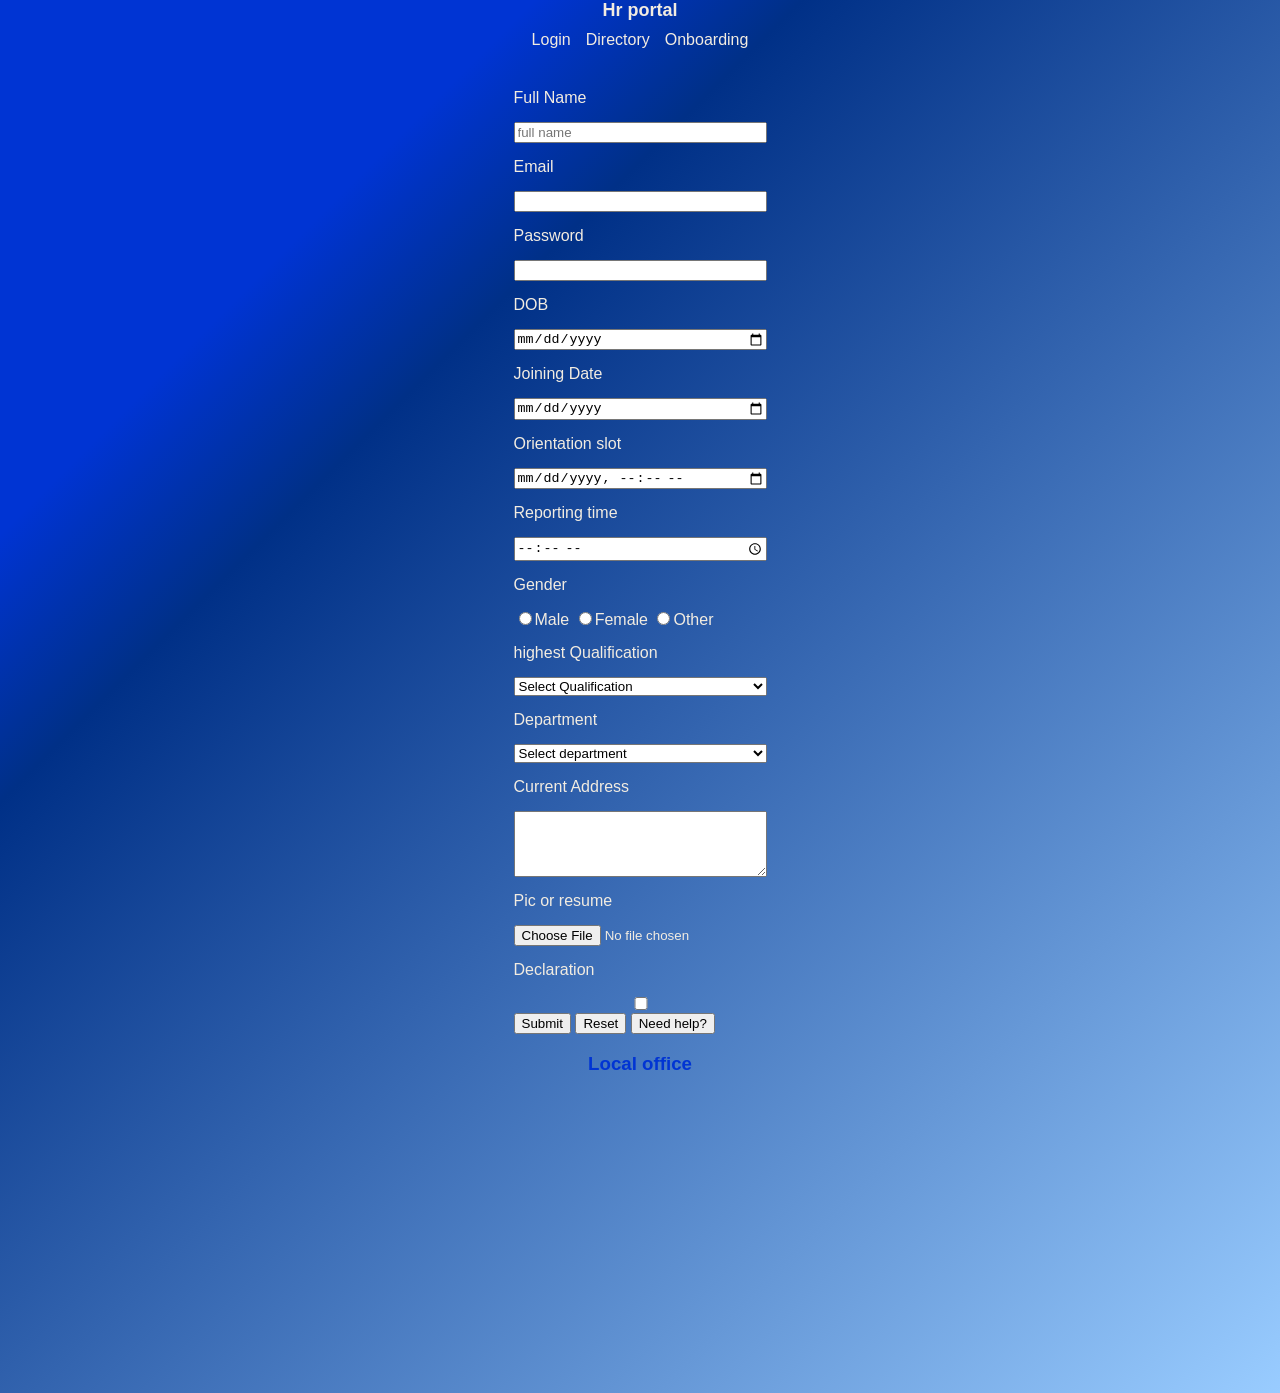
==== wpt/assignment-1/hrPortal/onboarding.html @ 8fc67a82 "Add:assignment 1 hrportal done" ====
<!DOCTYPE html>
<html lang="en">
  <head>
    <meta charset="UTF-8" />
    <meta name="viewport" content="width=device-width,initial-scale=1.0" />
    <title>Onboarding page</title>
    <link rel="stylesheet" href="style.css" />
  </head>
  <body>
    <nav class="navbar">
      <div class="title">Hr portal</div>
      <div id="nav-elem">
        <a href="login.html" style="text-decoration: none">Login</a>
        <a href="directory.html" style="text-decoration: none">Directory</a>
        <a href="onboarding.html" style="text-decoration: none">Onboarding</a>
      </div>
    </nav>
    <form class="onboarding" action="/onboarding" method="post">
      <div id="onboarding-form">
        <label for="full-name">Full Name</label>
        <input type="text" placeholder="full name" required />

        <label for="offical-email">Email</label>
        <input type="email" required />

        <label for="temporary-password">Password</label>
        <input type="password" required />

        <label for="date-of-birth">DOB</label>
        <input type="date" required />

        <label for="joining-date">Joining Date</label>
        <input type="date" required />

        <label for="orientation-slot">Orientation slot</label>
        <input type="datetime-local" required />

        <label for="reporting-time">Reporting time</label>
        <input type="time" required />

        <label for="gender">Gender</label>
        <div id="radio">
          <input
            type="radio"
            id="male"
            name="gender"
            value="male"
            required
          /><label>Male</label>
          <input
            type="radio"
            id="female"
            name="gender"
            value="female"
            required
          /><label>Female</label>
          <input
            type="radio"
            id="other"
            name="gender"
            value="other"
            required
          /><label>Other</label>
        </div>

        <label for="highest-qualification" required
          >highest Qualification</label
        >
        <select id="highest-qual" name="qualification" required>
          <option value="">Select Qualification</option>
          <option value="bachelors">Bachelor's</option>
          <option value="masters">Master's</option>
          <option value="phd">PHD</option>
        </select>

        <label for="department">Department</label>
        <select id="department" name="dept" required>
          <option value="">Select department</option>
          <option value="it">IT</option>
          <option value="elec">Elec</option>
          <option value="management">Management</option>
          <option value="commerce">Commerce</option>
        </select>

        <label for="current-address">Current Address</label>
        <textarea id="curr-address" name="address" rows="4" required></textarea>

        <label for="passport-pic-or-resume">Pic or resume</label>
        <input
          type="file"
          id="passport-or-resume"
          name="document-upload"
          required
        />

        <label for="declaration">Declaration</label>
        <input type="checkbox" id="declaration" required />
      </div>

      <div class="form-btns">
        <button type="submit">Submit</button>
        <button type="reset">Reset</button>
        <button type="button" id="help">Need help?</button>
      </div>
    </form>
    <h3>Local office</h3>
    <iframe src="https://google.com/maps/embed" width="100%" height="300" style="border:0" allowedfullscreen loading = "lazy" referrerpolicy = "no-referrer-when-downgrade"></iframe>
  </body>
</html>
---- wpt/assignment-1/hrPortal/style.css ----
* {
  box-sizing: border-box;
}

.login-card {
  max-width: 400px;
  width: 100%;
  
  background-color: #99ccff;
  border: 4px solid #f2ece1;
  border-radius: 20px;
  margin: auto;
  padding: 30px;
}

body {
  min-height: 100vh;
  background: linear-gradient(135deg, #0034d3 20%, #003087 30%, #99ccff 100%);
  margin: 0;
  background-color: #0034d3;
  display: flex;
  flex-direction:column;
  justify-content: center;
  align-items: center;
  font-family: sans-serif;
  color:#0034d3;
}

#card {
  display: flex;
  flex-direction: column;
  gap: 10px;
}
#submitbtn{
    background-color:#0034d3;
    border:none;
    transition: background-color 0.2s ease-in-out;
    color:#f2ece1;
}
#submitbtn:hover{
    background-color:#003087;
}

.navbar{
    display:flex;
    flex-direction:column;
    gap:10px;
    color:#f2ece1;
    margin-bottom:40px;
    align-items:center;
}
.navbar .title {
    font-weight: bold;
    font-size:18px;
}
#nav-elem{
    display:flex;
    gap:15px;
}

#nav-elem a {
    color:#f2ece1;
    transition:color 0.2s ease-in-out;
}

#nav-elem a:hover{
    color:#003087;
}

.employee-table{
    color:#f2ece1;
}
.total-count{
    color:#f2ece1;
}

#onboarding-form{
    display:flex;
    flex-direction:column;
    gap:15px;
    color:#f2ece1;
}
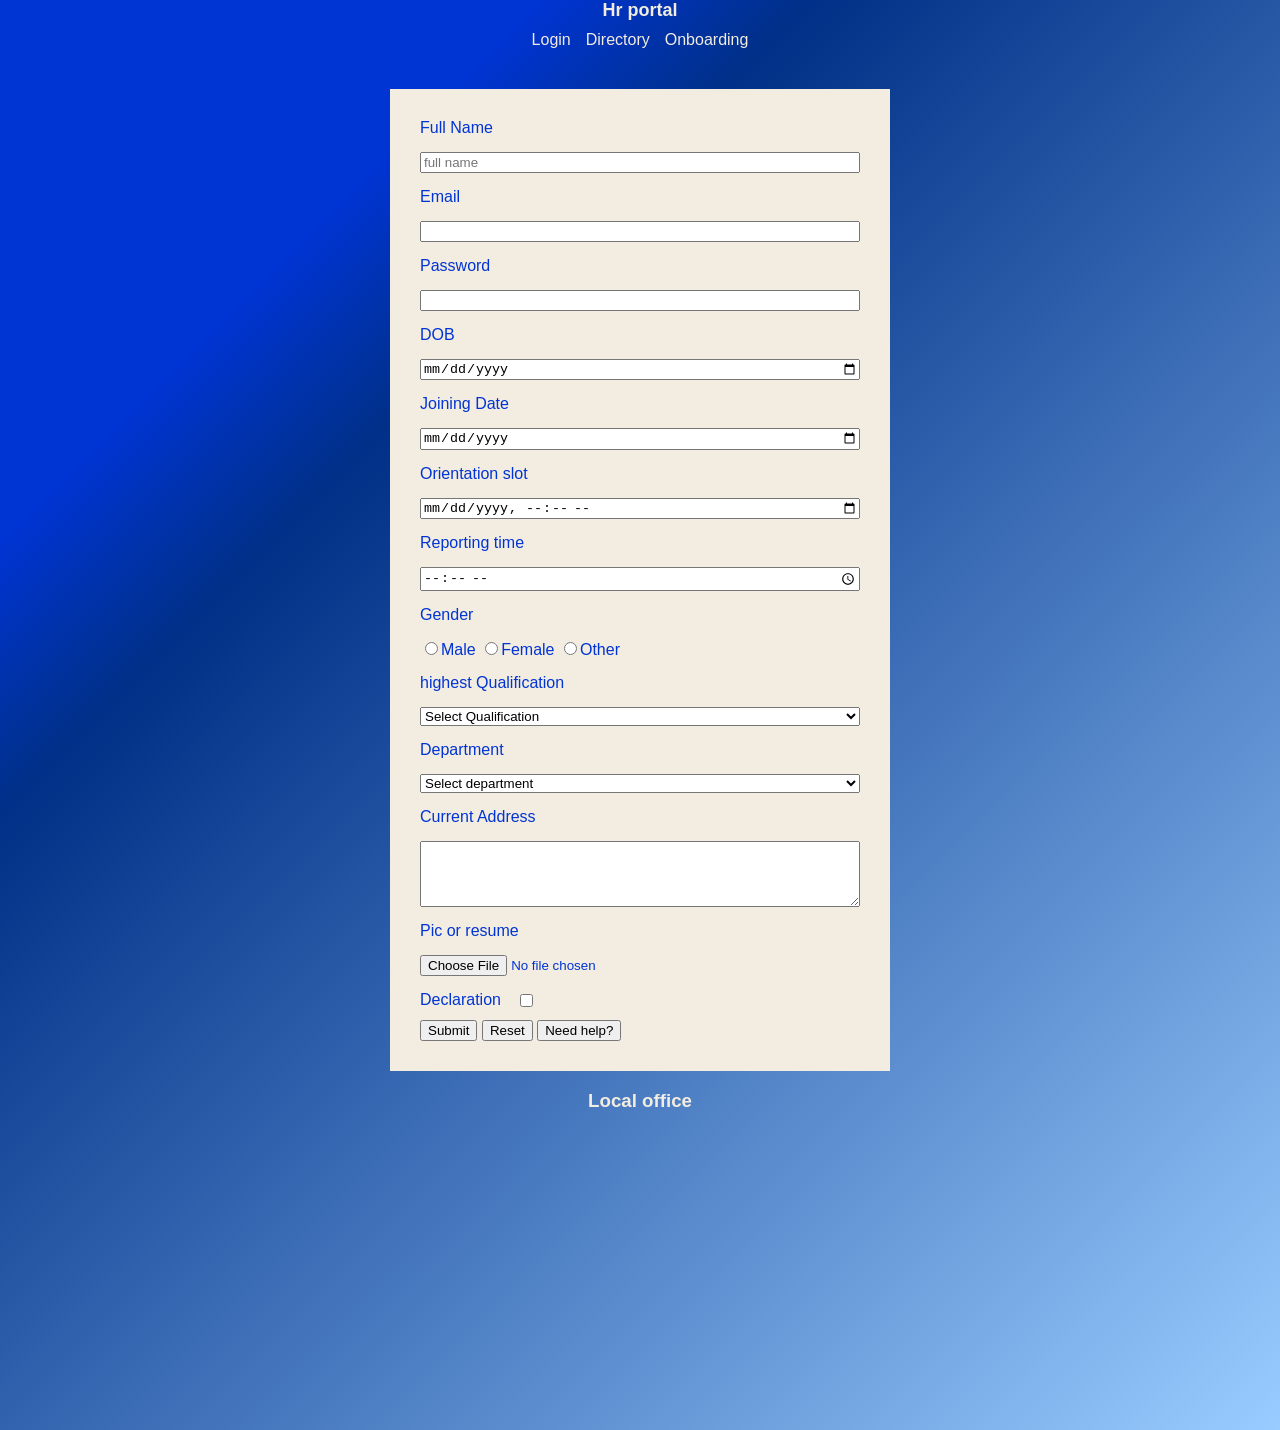
==== commit b7696b02: "add:hr portal polished" ====
--- a/wpt/assignment-1/hrPortal/onboarding.html
+++ b/wpt/assignment-1/hrPortal/onboarding.html
@@ -17,93 +17,109 @@
     </nav>
     <form class="onboarding" action="/onboarding" method="post">
       <div id="onboarding-form">
-        <label for="full-name">Full Name</label>
-        <input type="text" placeholder="full name" required />
+        <div id="form-fields">
+          <label for="full-name">Full Name</label>
+          <input type="text" placeholder="full name" required />
 
-        <label for="offical-email">Email</label>
-        <input type="email" required />
+          <label for="offical-email">Email</label>
+          <input type="email" required />
 
-        <label for="temporary-password">Password</label>
-        <input type="password" required />
+          <label for="temporary-password">Password</label>
+          <input type="password" required />
 
-        <label for="date-of-birth">DOB</label>
-        <input type="date" required />
+          <label for="date-of-birth">DOB</label>
+          <input type="date" required />
 
-        <label for="joining-date">Joining Date</label>
-        <input type="date" required />
+          <label for="joining-date">Joining Date</label>
+          <input type="date" required />
 
-        <label for="orientation-slot">Orientation slot</label>
-        <input type="datetime-local" required />
+          <label for="orientation-slot">Orientation slot</label>
+          <input type="datetime-local" required />
 
-        <label for="reporting-time">Reporting time</label>
-        <input type="time" required />
+          <label for="reporting-time">Reporting time</label>
+          <input type="time" required />
 
-        <label for="gender">Gender</label>
-        <div id="radio">
+          <label for="gender">Gender</label>
+          <div id="radio">
+            <input
+              type="radio"
+              id="male"
+              name="gender"
+              value="male"
+              required
+            /><label>Male</label>
+            <input
+              type="radio"
+              id="female"
+              name="gender"
+              value="female"
+              required
+            /><label>Female</label>
+            <input
+              type="radio"
+              id="other"
+              name="gender"
+              value="other"
+              required
+            /><label>Other</label>
+          </div>
+
+          <label for="highest-qualification" required
+            >highest Qualification</label
+          >
+          <select id="highest-qual" name="qualification" required>
+            <option value="">Select Qualification</option>
+            <option value="bachelors">Bachelor's</option>
+            <option value="masters">Master's</option>
+            <option value="phd">PHD</option>
+          </select>
+
+          <label for="department">Department</label>
+          <select id="department" name="dept" required>
+            <option value="">Select department</option>
+            <option value="it">IT</option>
+            <option value="elec">Elec</option>
+            <option value="management">Management</option>
+            <option value="commerce">Commerce</option>
+          </select>
+
+          <label for="current-address">Current Address</label>
+          <textarea
+            id="curr-address"
+            name="address"
+            rows="4"
+            required
+          ></textarea>
+
+          <label for="passport-pic-or-resume">Pic or resume</label>
           <input
-            type="radio"
-            id="male"
-            name="gender"
-            value="male"
+            type="file"
+            id="passport-or-resume"
+            name="document-upload"
             required
-          /><label>Male</label>
-          <input
-            type="radio"
-            id="female"
-            name="gender"
-            value="female"
-            required
-          /><label>Female</label>
-          <input
-            type="radio"
-            id="other"
-            name="gender"
-            value="other"
-            required
-          /><label>Other</label>
+          />
+          <div id="declaration-field">
+            <label for="declaration">Declaration</label>
+            <input type="checkbox" id="declaration" required />
+          </div>
         </div>
 
-        <label for="highest-qualification" required
-          >highest Qualification</label
-        >
-        <select id="highest-qual" name="qualification" required>
-          <option value="">Select Qualification</option>
-          <option value="bachelors">Bachelor's</option>
-          <option value="masters">Master's</option>
-          <option value="phd">PHD</option>
-        </select>
-
-        <label for="department">Department</label>
-        <select id="department" name="dept" required>
-          <option value="">Select department</option>
-          <option value="it">IT</option>
-          <option value="elec">Elec</option>
-          <option value="management">Management</option>
-          <option value="commerce">Commerce</option>
-        </select>
-
-        <label for="current-address">Current Address</label>
-        <textarea id="curr-address" name="address" rows="4" required></textarea>
-
-        <label for="passport-pic-or-resume">Pic or resume</label>
-        <input
-          type="file"
-          id="passport-or-resume"
-          name="document-upload"
-          required
-        />
-
-        <label for="declaration">Declaration</label>
-        <input type="checkbox" id="declaration" required />
-      </div>
-
-      <div class="form-btns">
-        <button type="submit">Submit</button>
-        <button type="reset">Reset</button>
-        <button type="button" id="help">Need help?</button>
+        <div class="form-btns">
+          <button type="submit">Submit</button>
+          <button type="reset">Reset</button>
+          <button type="button" id="help">Need help?</button>
+        </div>
       </div>
     </form>
-    <h3>Local office</h3>
-    <iframe src="https://google.com/maps/embed" width="100%" height="300" style="border:0" allowedfullscreen loading = "lazy" referrerpolicy = "no-referrer-when-downgrade"></iframe>
+    <h3 style="color: #f2ece1">Local office</h3>
+    <iframe
+      src="https://google.com/maps/embed"
+      width="100%"
+      height="300"
+      style="border: 0"
+      allowedfullscreen
+      loading="lazy"
+      referrerpolicy="no-referrer-when-downgrade"
+    ></iframe>
   </body>
 </html>
--- a/wpt/assignment-1/hrPortal/style.css
+++ b/wpt/assignment-1/hrPortal/style.css
@@ -74,9 +74,37 @@
     color:#f2ece1;
 }
 
+/* #form-fields{
+    display:flex;
+    flex-direction:column;
+} */
+
+
+.onboarding{
+    background-color: #f2ece1;
+    display:flex;
+    flex-direction:column;
+    padding:30px;
+    margin:auto;
+    width:500px;
+}
+
 #onboarding-form{
     display:flex;
     flex-direction:column;
+}
+
+#form-fields{
+    display:flex;
+    flex-direction:column;
     gap:15px;
-    color:#f2ece1;
+}
+#declaration-field{
+    display:flex;
+    gap:15px;
+    margin-bottom:10px;
+}
+
+#form-btns{
+    display:flex;
 }
